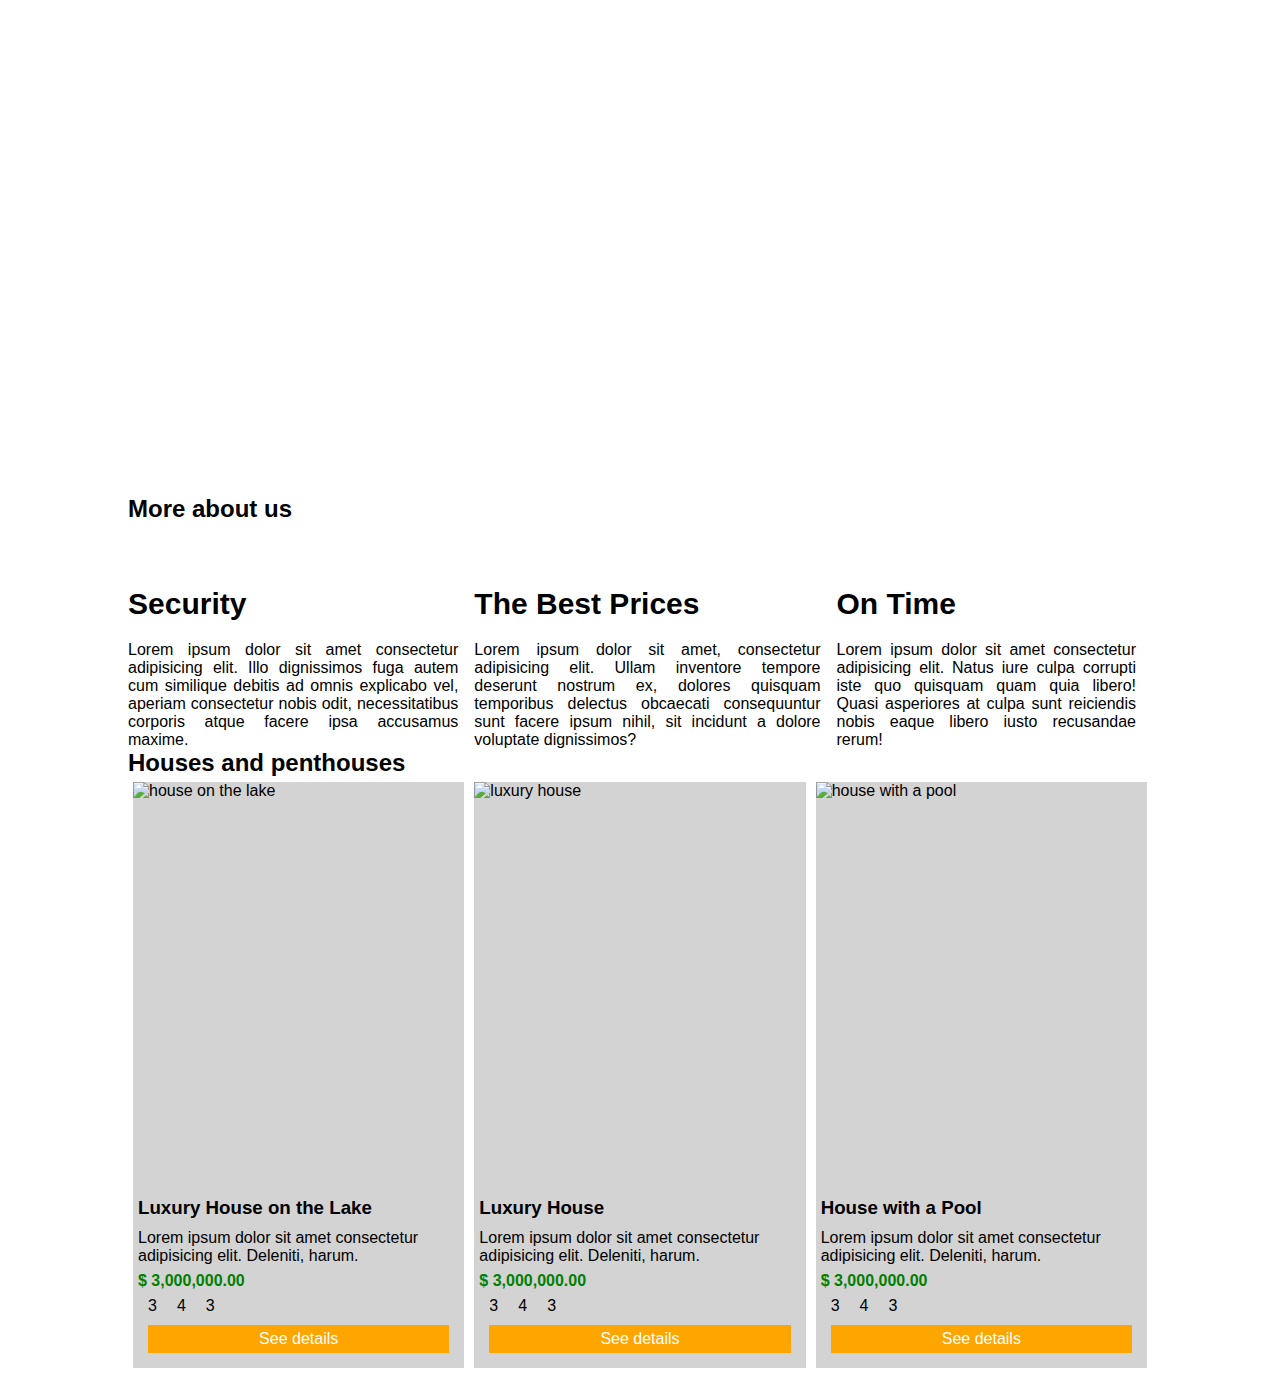
==== index.html @ 89000819 "adding html" ====
<!DOCTYPE html>
<html lang="en">
  <head>
    <meta charset="UTF-8" />
    <meta name="viewport" content="width=device-width, initial-scale=1.0" />
    <link rel="stylesheet" href="./style/mystyle.css" />
    <link rel="preconnect" href="https://fonts.googleapis.com" />
    <link rel="preconnect" href="https://fonts.gstatic.com" crossorigin />
    <link
      href="https://fonts.googleapis.com/css2?family=Libre+Baskerville&family=PT+Sans&display=swap"
      rel="stylesheet"
    />
    <title>Document</title>
  </head>
  <body>
    <header class="site-init">
      <h1><span class="real">Real</span>Estate</h1>
      <nav>
        <a href="about.html">About</a>
        <a href="blog.html">Blog</a>
        <a href="contact.html">Contact</a>
      </nav>
      <p>
        We Sell Luxury Houses,<br />
        Condominiums, and Penthouses
      </p>
    </header>
    <main>
      <section class="container">
        <h2>More about us</h2>
        <div class="flex-container">
          <div class="more-about-us-item">
            <img src="./images/img/icon1.svg" alt="" />
            <h3>Security</h3>
            <p>
              Lorem ipsum dolor sit amet consectetur adipisicing elit. Illo
              dignissimos fuga autem cum similique debitis ad omnis explicabo
              vel, aperiam consectetur nobis odit, necessitatibus corporis atque
              facere ipsa accusamus maxime.
            </p>
          </div>
          <div class="more-about-us-item">
            <img src="./images/img/icon2.svg" alt="" />
            <h3>The Best Prices</h3>
            <p>
              Lorem ipsum dolor sit amet, consectetur adipisicing elit. Ullam
              inventore tempore deserunt nostrum ex, dolores quisquam temporibus
              delectus obcaecati consequuntur sunt facere ipsum nihil, sit
              incidunt a dolore voluptate dignissimos?
            </p>
          </div>
          <div class="more-about-us-item">
            <img src="./images/img/icon3.svg" alt="" />
            <h3>On Time</h3>
            <p>
              Lorem ipsum dolor sit amet consectetur adipisicing elit. Natus
              iure culpa corrupti iste quo quisquam quam quia libero! Quasi
              asperiores at culpa sunt reiciendis nobis eaque libero iusto
              recusandae rerum!
            </p>
          </div>
        </div>
      </section>
      <section class="container">
        <h2>Houses and penthouses</h2>
        <div class="houses-container">
          <div class="houses-item">
            <div class="houses-item-img">
              <img
                src="./images/img/announcement1.jpg"
                alt="house on the lake"
              />
            </div>
            <div class="houses-item-text">
              <h3>Luxury House on the Lake</h3>
              <p>
                Lorem ipsum dolor sit amet consectetur adipisicing elit.
                Deleniti, harum.
              </p>
              <p class="price">$ 3,000,000.00</p>
              <ul>
                <li>
                  <img src="./images/img/icon_wc.svg" alt="" />
                  <p>3</p>
                </li>
                <li>
                  <img src="./images/img/icon_room.svg" alt="" />
                  <p>4</p>
                </li>
                <li>
                  <img src="./images/img/icon_parking.svg" alt="" />
                  <p>3</p>
                </li>
              </ul>
              <a class="btn-details" href="#">See details</a>
            </div>
          </div>
          <div class="houses-item">
            <div class="houses-item-img">
              <img src="./images/img/announcement2.jpg" alt="luxury house" />
            </div>
            <div class="houses-item-text">
              <h3>Luxury House</h3>
              <p>
                Lorem ipsum dolor sit amet consectetur adipisicing elit.
                Deleniti, harum.
              </p>
              <p class="price">$ 3,000,000.00</p>
              <ul>
                <li>
                  <img src="./images/img/icon_wc.svg" alt="" />
                  <p>3</p>
                </li>
                <li>
                  <img src="./images/img/icon_room.svg" alt="" />
                  <p>4</p>
                </li>
                <li>
                  <img src="./images/img/icon_parking.svg" alt="" />
                  <p>3</p>
                </li>
              </ul>
              <a class="btn-details" href="#">See details</a>
            </div>
          </div>
          <div class="houses-item">
            <div class="houses-item-img">
              <img
                src="./images/img/announcement3.jpg"
                alt="house with a pool"
              />
            </div>
            <div class="houses-item-text">
              <h3>House with a Pool</h3>
              <p>
                Lorem ipsum dolor sit amet consectetur adipisicing elit.
                Deleniti, harum.
              </p>
              <p class="price">$ 3,000,000.00</p>
              <ul>
                <li>
                  <img src="./images/img/icon_wc.svg" alt="" />
                  <p>3</p>
                </li>
                <li>
                  <img src="./images/img/icon_room.svg" alt="" />
                  <p>4</p>
                </li>
                <li>
                  <img src="./images/img/icon_parking.svg" alt="" />
                  <p>3</p>
                </li>
              </ul>
              <a class="btn-details" href="#">See details</a>
            </div>
          </div>
        </div>
      </section>
    </main>
  </body>
</html>
---- style/mystyle.css ----
/*globa*/
* {
    padding: 0;
    margin: 0;
  }
  a {
    color: white;
    text-decoration: none;
  }
  body {
    font-family: Arial, Helvetica, sans-serif;
  }
  h1 {
    padding-top: 100px;
    margin: 5px;
  }
  nav {
    display: flex;
  }
  nav a {
    padding-top: 100px;
    margin-right: 10px;
  }
  img {
    max-width: 100%;
  }
  /*utilities*/
  .container {
    width: 80%;
    margin-left: auto;
    margin-right: auto;
  }
  .flex-container {
    display: flex;
  }
  .btn-details {
    background-color: orange;
    display: block;
    padding: 5px;
    margin: 10px;
    text-align: center;
    border-radius: 10ox;
  }
  /*header*/
  header.site-init {
    display: flex;
    justify-content: space-between;
    background-image: url(../images/img/header.jpg);
    height: 55vh;
    background-position: top right;
    background-size: cover;
    color: white;
    position: relative;
  }
  header.site-init p {
    position: absolute;
    bottom: 100px;
    left: 0;
    margin: 0;
    padding: 10px;
    font-size: 20px;
    font-weight: 700px;
  }
  header.site-init h1 {
    font-family: Arial, Helvetica, sans-serif;
    font-weight: bold;
  }
  span.real {
    font-family: "Libre Baskerville", serif;
    font-weight: normal;
  }
  /*more about us*/
  .more-about-us-item {
    margin-right: 1rem;
    text-align: justify;
  }
  .more-about-us-item img {
    max-width: 100%;
    margin: 20px 0;
  }
  .more-about-us-item h3 {
    margin: 20px 0;
    font-size: 30px;
  }
  /*houses*/
  .houses-container {
    display: flex;
  }
  .houses-item {
    background-color: lightgray;
    display: flex;
    flex-direction: column;
    margin: 5px;
  }
  .houses-item-text {
    padding: 5px;
  }
  .houses-item h3 {
    margin: 10px 0;
  }
  .houses-item p.price {
    color: green;
    font-weight: 700;
    line-height: 2;
  }
  .houses-item ul {
    list-style: none;
    padding: 0;
    display: flex;
  }
  .houses-item ul li {
    display: flex;
    align-items: center;
    margin-right: 10px;
  }
  .houses-item li img {
    margin-right: 10px;
  }
  .houses-item h3 {
    white-space: nowrap;
  }
  .houses-item-img {
    height: 400px;
  }
  .houses-item-img img {
    min-height: 100%;
  }
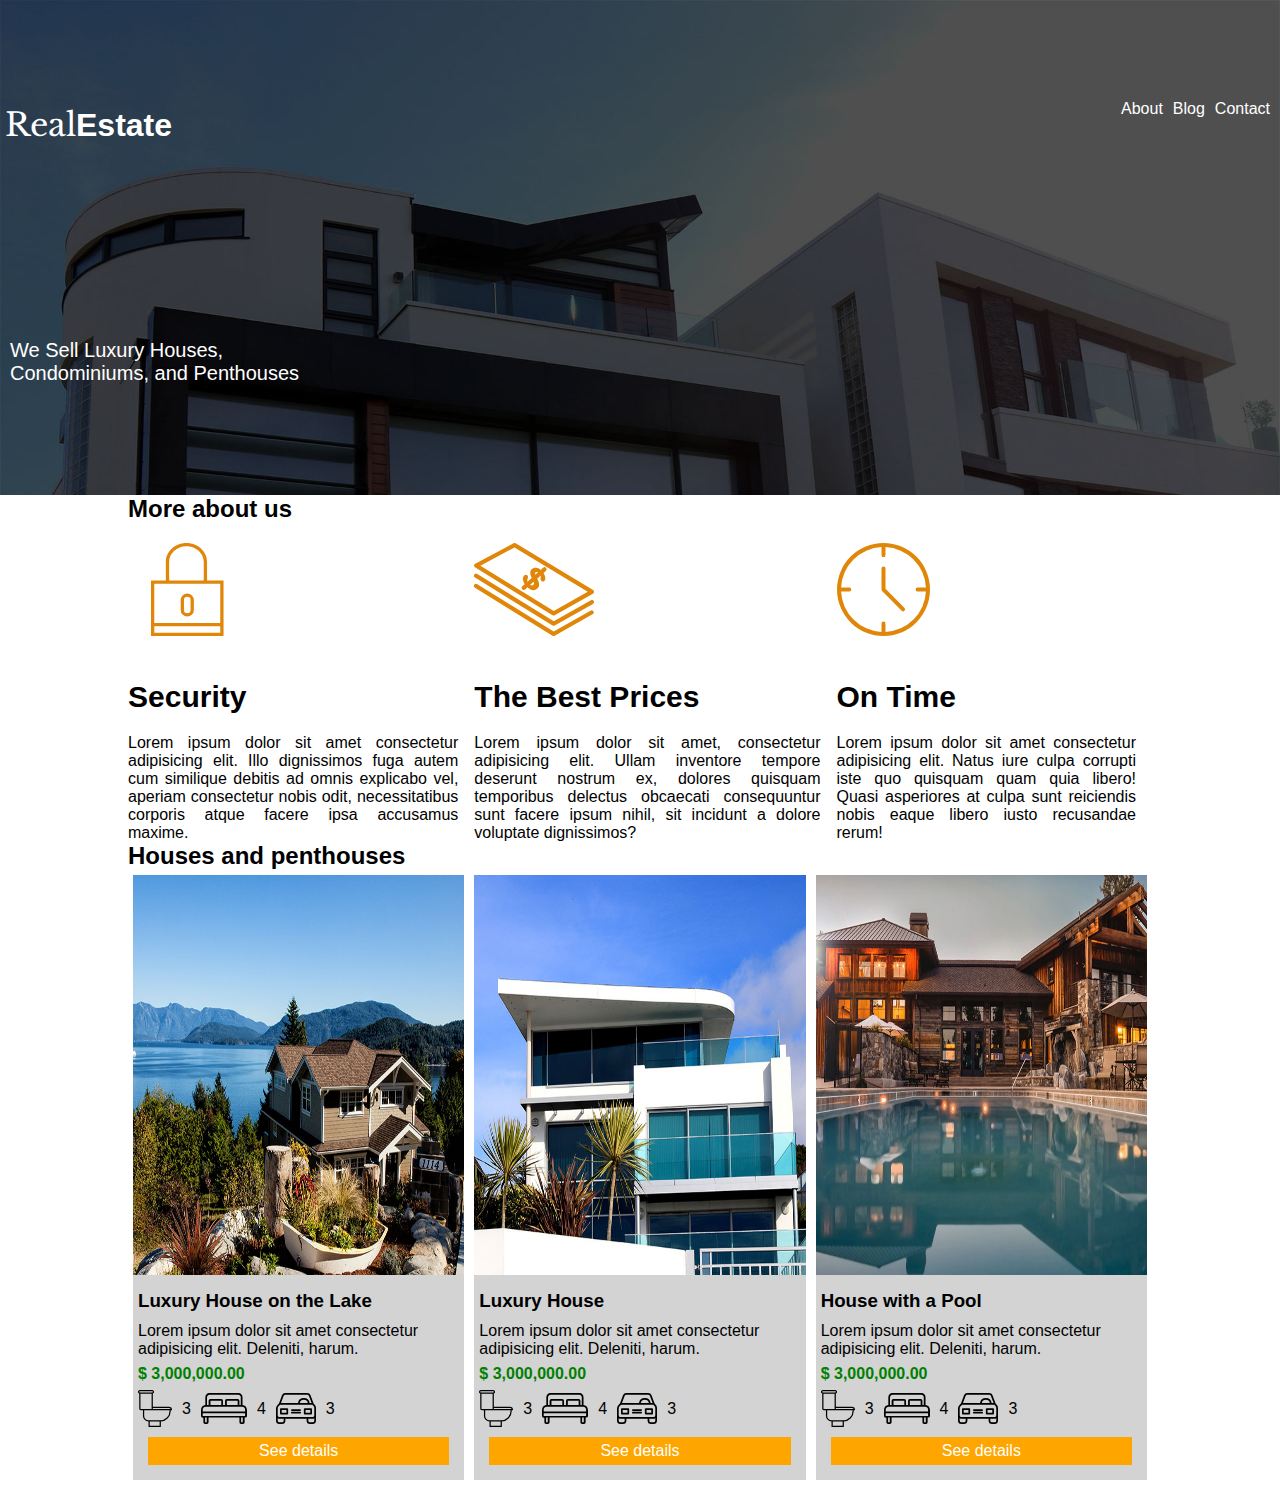
==== commit 8bf8058c: "update" ====
--- a/index.html
+++ b/index.html
@@ -30,7 +30,7 @@
         <h2>More about us</h2>
         <div class="flex-container">
           <div class="more-about-us-item">
-            <img src="./images/img/icon1.svg" alt="" />
+            <img src="./images/icon1.svg" alt="" />
             <h3>Security</h3>
             <p>
               Lorem ipsum dolor sit amet consectetur adipisicing elit. Illo
@@ -40,7 +40,7 @@
             </p>
           </div>
           <div class="more-about-us-item">
-            <img src="./images/img/icon2.svg" alt="" />
+            <img src="./images/icon2.svg" alt="" />
             <h3>The Best Prices</h3>
             <p>
               Lorem ipsum dolor sit amet, consectetur adipisicing elit. Ullam
@@ -50,7 +50,7 @@
             </p>
           </div>
           <div class="more-about-us-item">
-            <img src="./images/img/icon3.svg" alt="" />
+            <img src="./images/icon3.svg" alt="" />
             <h3>On Time</h3>
             <p>
               Lorem ipsum dolor sit amet consectetur adipisicing elit. Natus
@@ -66,10 +66,7 @@
         <div class="houses-container">
           <div class="houses-item">
             <div class="houses-item-img">
-              <img
-                src="./images/img/announcement1.jpg"
-                alt="house on the lake"
-              />
+              <img src="./images/announcement1.jpg" alt="house on the lake" />
             </div>
             <div class="houses-item-text">
               <h3>Luxury House on the Lake</h3>
@@ -80,15 +77,15 @@
               <p class="price">$ 3,000,000.00</p>
               <ul>
                 <li>
-                  <img src="./images/img/icon_wc.svg" alt="" />
+                  <img src="./images/icon_wc.svg" alt="" />
                   <p>3</p>
                 </li>
                 <li>
-                  <img src="./images/img/icon_room.svg" alt="" />
+                  <img src="./images/icon_room.svg" alt="" />
                   <p>4</p>
                 </li>
                 <li>
-                  <img src="./images/img/icon_parking.svg" alt="" />
+                  <img src="./images/icon_parking.svg" alt="" />
                   <p>3</p>
                 </li>
               </ul>
@@ -97,7 +94,7 @@
           </div>
           <div class="houses-item">
             <div class="houses-item-img">
-              <img src="./images/img/announcement2.jpg" alt="luxury house" />
+              <img src="./images//announcement2.jpg" alt="luxury house" />
             </div>
             <div class="houses-item-text">
               <h3>Luxury House</h3>
@@ -108,15 +105,15 @@
               <p class="price">$ 3,000,000.00</p>
               <ul>
                 <li>
-                  <img src="./images/img/icon_wc.svg" alt="" />
+                  <img src="./images/icon_wc.svg" alt="" />
                   <p>3</p>
                 </li>
                 <li>
-                  <img src="./images/img/icon_room.svg" alt="" />
+                  <img src="./images/icon_room.svg" alt="" />
                   <p>4</p>
                 </li>
                 <li>
-                  <img src="./images/img/icon_parking.svg" alt="" />
+                  <img src="./images/icon_parking.svg" alt="" />
                   <p>3</p>
                 </li>
               </ul>
@@ -125,10 +122,7 @@
           </div>
           <div class="houses-item">
             <div class="houses-item-img">
-              <img
-                src="./images/img/announcement3.jpg"
-                alt="house with a pool"
-              />
+              <img src="./images/announcement3.jpg" alt="house with a pool" />
             </div>
             <div class="houses-item-text">
               <h3>House with a Pool</h3>
@@ -139,15 +133,15 @@
               <p class="price">$ 3,000,000.00</p>
               <ul>
                 <li>
-                  <img src="./images/img/icon_wc.svg" alt="" />
+                  <img src="./images/icon_wc.svg" alt="" />
                   <p>3</p>
                 </li>
                 <li>
-                  <img src="./images/img/icon_room.svg" alt="" />
+                  <img src="./images/icon_room.svg" alt="" />
                   <p>4</p>
                 </li>
                 <li>
-                  <img src="./images/img/icon_parking.svg" alt="" />
+                  <img src="./images/icon_parking.svg" alt="" />
                   <p>3</p>
                 </li>
               </ul>
--- a/style/mystyle.css
+++ b/style/mystyle.css
@@ -1,128 +1,191 @@
 /*globa*/
 * {
-    padding: 0;
-    margin: 0;
-  }
-  a {
-    color: white;
-    text-decoration: none;
-  }
-  body {
-    font-family: Arial, Helvetica, sans-serif;
-  }
-  h1 {
-    padding-top: 100px;
-    margin: 5px;
-  }
-  nav {
-    display: flex;
-  }
-  nav a {
-    padding-top: 100px;
-    margin-right: 10px;
-  }
-  img {
-    max-width: 100%;
-  }
-  /*utilities*/
-  .container {
-    width: 80%;
-    margin-left: auto;
-    margin-right: auto;
-  }
-  .flex-container {
-    display: flex;
-  }
-  .btn-details {
-    background-color: orange;
-    display: block;
-    padding: 5px;
-    margin: 10px;
-    text-align: center;
-    border-radius: 10ox;
-  }
-  /*header*/
-  header.site-init {
-    display: flex;
-    justify-content: space-between;
-    background-image: url(../images/img/header.jpg);
-    height: 55vh;
-    background-position: top right;
-    background-size: cover;
-    color: white;
-    position: relative;
-  }
-  header.site-init p {
-    position: absolute;
-    bottom: 100px;
-    left: 0;
-    margin: 0;
-    padding: 10px;
-    font-size: 20px;
-    font-weight: 700px;
-  }
-  header.site-init h1 {
-    font-family: Arial, Helvetica, sans-serif;
-    font-weight: bold;
-  }
-  span.real {
-    font-family: "Libre Baskerville", serif;
-    font-weight: normal;
-  }
-  /*more about us*/
-  .more-about-us-item {
-    margin-right: 1rem;
-    text-align: justify;
-  }
-  .more-about-us-item img {
-    max-width: 100%;
-    margin: 20px 0;
-  }
-  .more-about-us-item h3 {
-    margin: 20px 0;
-    font-size: 30px;
-  }
-  /*houses*/
-  .houses-container {
-    display: flex;
-  }
-  .houses-item {
-    background-color: lightgray;
-    display: flex;
-    flex-direction: column;
-    margin: 5px;
-  }
-  .houses-item-text {
-    padding: 5px;
-  }
-  .houses-item h3 {
-    margin: 10px 0;
-  }
-  .houses-item p.price {
-    color: green;
-    font-weight: 700;
-    line-height: 2;
-  }
-  .houses-item ul {
-    list-style: none;
-    padding: 0;
-    display: flex;
-  }
-  .houses-item ul li {
-    display: flex;
-    align-items: center;
-    margin-right: 10px;
-  }
-  .houses-item li img {
-    margin-right: 10px;
-  }
-  .houses-item h3 {
-    white-space: nowrap;
-  }
-  .houses-item-img {
-    height: 400px;
-  }
-  .houses-item-img img {
-    min-height: 100%;
-  }
-  +  padding: 0;
+  margin: 0;
+}
+a {
+  color: white;
+  text-decoration: none;
+}
+body {
+  font-family: Arial, Helvetica, sans-serif;
+}
+h1 {
+  padding-top: 100px;
+  margin: 5px;
+}
+nav {
+  display: flex;
+}
+nav a {
+  padding-top: 100px;
+  margin-right: 10px;
+}
+img {
+  max-width: 100%;
+}
+/*utilities*/
+.container {
+  width: 80%;
+  margin-left: auto;
+  margin-right: auto;
+}
+.flex-container {
+  display: flex;
+}
+.btn-details {
+  background-color: orange;
+  display: block;
+  padding: 5px;
+  margin: 10px;
+  text-align: center;
+  border-radius: 10ox;
+}
+/*header*/
+header.site-init {
+  display: flex;
+  justify-content: space-between;
+  background-image: url(../images/header.jpg);
+  height: 55vh;
+  background-position: top right;
+  background-size: cover;
+  color: white;
+  position: relative;
+}
+header.site-init p {
+  position: absolute;
+  bottom: 100px;
+  left: 0;
+  margin: 0;
+  padding: 10px;
+  font-size: 20px;
+  font-weight: 700px;
+}
+header.site-init h1 {
+  font-family: Arial, Helvetica, sans-serif;
+  font-weight: bold;
+}
+span.real {
+  font-family: "Libre Baskerville", serif;
+  font-weight: normal;
+}
+/*more about us*/
+.more-about-us-item {
+  margin-right: 1rem;
+  text-align: justify;
+}
+.more-about-us-item img {
+  max-width: 100%;
+  margin: 20px 0;
+}
+.more-about-us-item h3 {
+  margin: 20px 0;
+  font-size: 30px;
+}
+/*houses*/
+.houses-container {
+  display: flex;
+}
+.houses-item {
+  background-color: lightgray;
+  display: flex;
+  flex-direction: column;
+  margin: 5px;
+}
+.houses-item-text {
+  padding: 5px;
+}
+.houses-item h3 {
+  margin: 10px 0;
+}
+.houses-item p.price {
+  color: green;
+  font-weight: 700;
+  line-height: 2;
+}
+.houses-item ul {
+  list-style: none;
+  padding: 0;
+  display: flex;
+}
+.houses-item ul li {
+  display: flex;
+  align-items: center;
+  margin-right: 10px;
+}
+.houses-item li img {
+  margin-right: 10px;
+}
+.houses-item h3 {
+  white-space: nowrap;
+}
+.houses-item-img {
+  height: 400px;
+}
+.houses-item-img img {
+  min-height: 100%;
+}
+/*contact*/
+.site-contact {
+  display: flex;
+  justify-content: space-evenly;
+  align-items: center;
+  background-color: black;
+  color: white;
+  height: 80px;
+  padding: 10px;
+}
+.site-contact h1 {
+  padding-top: 0;
+  font-size: 30px;
+  margin: 0;
+}
+.site-contact nav a {
+  padding-top: 0;
+  font-size: 16px;
+  margin-top: 0;
+}
+.container-contact h2 {
+  text-align: center;
+  font-weight: lighter;
+}
+.form-container {
+  margin: 20px;
+}
+.form-container input,
+textarea,
+select {
+  display: block;
+  background-color: lightgray;
+  width: 100%;
+  padding: 5px;
+  border: none;
+  border-radius: 5px;
+}
+.form-container textarea {
+  height: 100px;
+}
+.form-check-input {
+  margin-right: 50px;
+}
+label {
+  margin-right: 20px;
+}
+fieldset h4 {
+  margin-top: 20px;
+  font-size: 15px;
+  font-weight: normal;
+  font-style: italic;
+}
+.contact-button {
+  background-color: green;
+  color: white;
+  margin: 0.5px;
+  margin-top: 20px;
+  padding: 10px;
+  border: none;
+  cursor: pointer;
+}
+fieldset {
+  margin: 0.5px;
+}
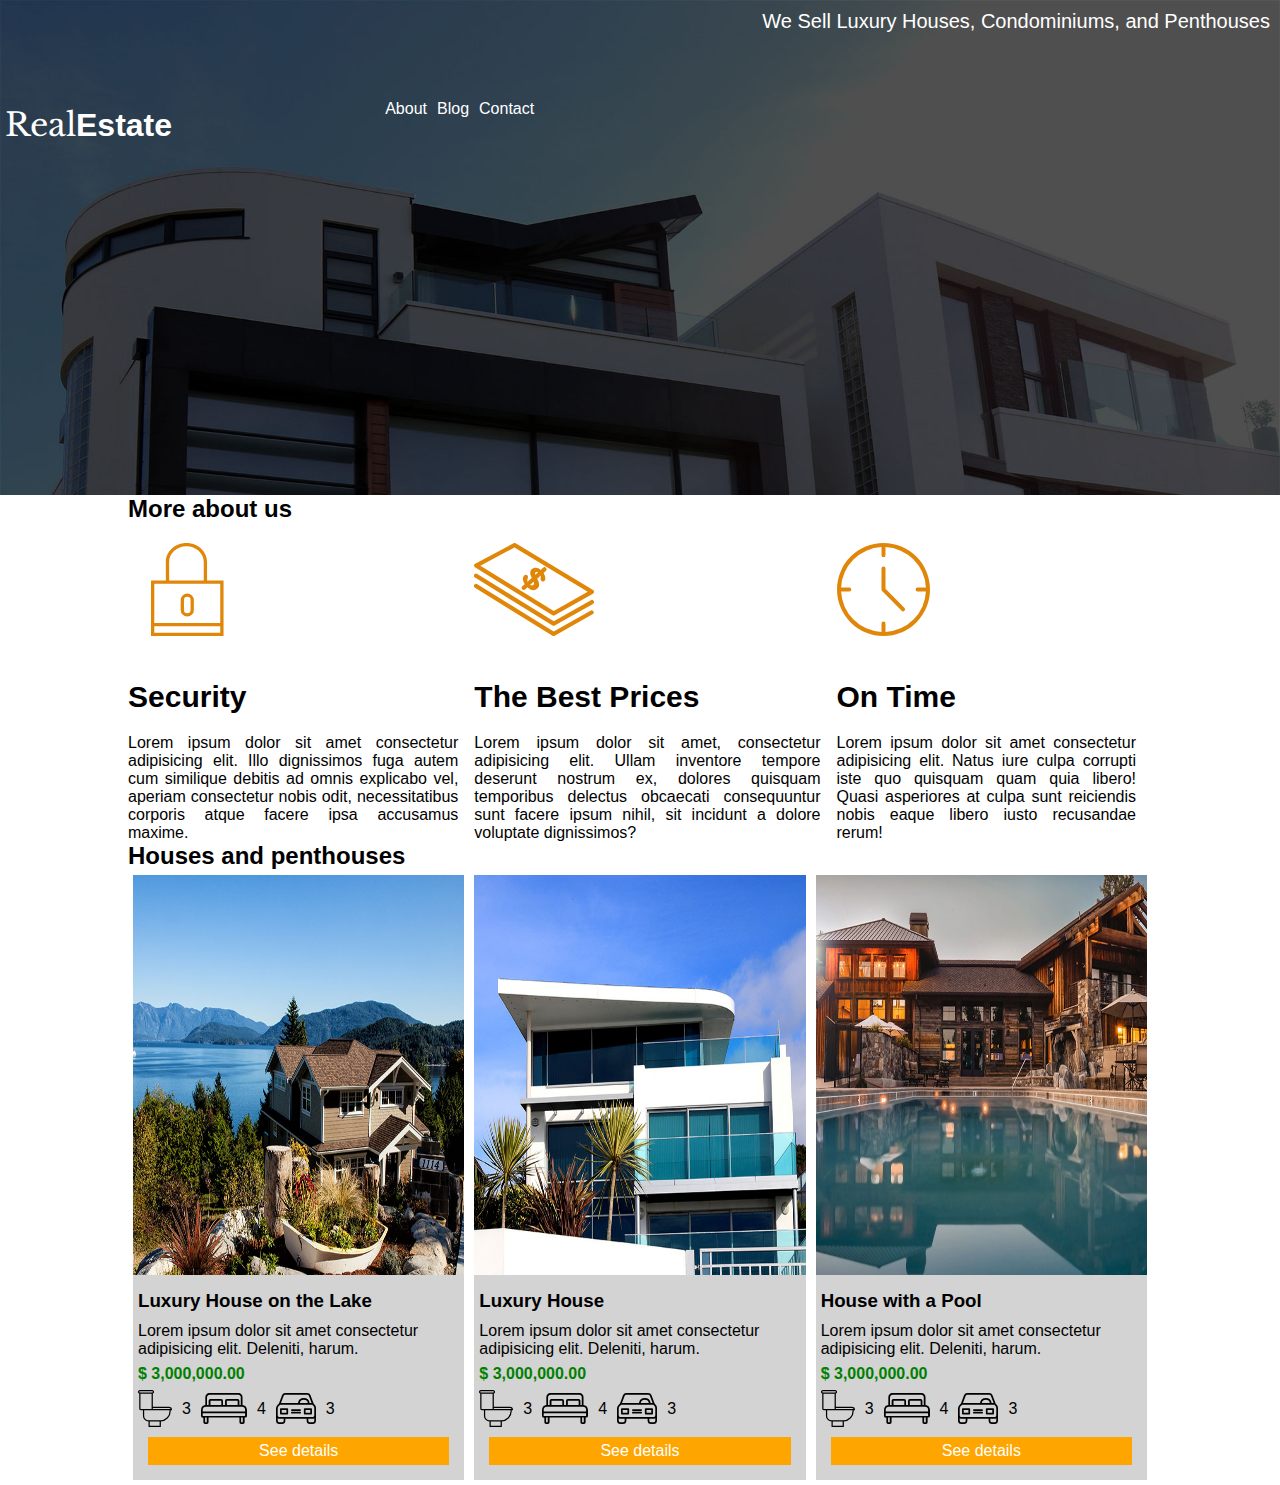
==== commit 42e8b2b2: "class work" ====
--- a/index.html
+++ b/index.html
@@ -20,10 +20,7 @@
         <a href="blog.html">Blog</a>
         <a href="contact.html">Contact</a>
       </nav>
-      <p>
-        We Sell Luxury Houses,<br />
-        Condominiums, and Penthouses
-      </p>
+      <p>We Sell Luxury Houses, Condominiums, and Penthouses</p>
     </header>
     <main>
       <section class="container">
--- a/style/mystyle.css
+++ b/style/mystyle.css
@@ -7,6 +7,7 @@
   color: white;
   text-decoration: none;
 }
+/*desktop*/
 body {
   font-family: Arial, Helvetica, sans-serif;
 }
@@ -20,6 +21,14 @@
 nav a {
   padding-top: 100px;
   margin-right: 10px;
+}
+@media (max-width: 760px) {
+  nav {
+    flex-direction: column;
+  }
+  nav a {
+    padding: 0;
+  }
 }
 img {
   max-width: 100%;
@@ -31,7 +40,16 @@
   margin-right: auto;
 }
 .flex-container {
-  display: flex;
+  flex-direction: row;
+  display: flex;
+}
+@media (max-width: 768px) {
+  .flex-container {
+    flex-direction: column;
+  }
+  .container {
+    width: 90%;
+  }
 }
 .btn-details {
   background-color: orange;
@@ -53,7 +71,7 @@
   position: relative;
 }
 header.site-init p {
-  position: absolute;
+  /* position: absolute; */
   bottom: 100px;
   left: 0;
   margin: 0;
@@ -69,6 +87,14 @@
   font-family: "Libre Baskerville", serif;
   font-weight: normal;
 }
+@media (max-width: 768px) {
+  header.site-init {
+    flex-direction: column;
+    justify-content: center;
+    align-items: center;
+  }
+}
+
 /*more about us*/
 .more-about-us-item {
   margin-right: 1rem;
@@ -82,6 +108,16 @@
   margin: 20px 0;
   font-size: 30px;
 }
+@media (max-width: 768px) {
+  .more-about-us-item img {
+    display: block;
+    margin-left: auto;
+    margin-right: auto;
+  }
+  .more-about-us-item h3 {
+    text-align: center;
+  }
+}
 /*houses*/
 .houses-container {
   display: flex;
@@ -124,6 +160,14 @@
 }
 .houses-item-img img {
   min-height: 100%;
+}
+@media (max-width: 768px) {
+  .houses-container {
+    flex-direction: column;
+  }
+  .houses-item-img {
+    height: 500px;
+  }
 }
 /*contact*/
 .site-contact {
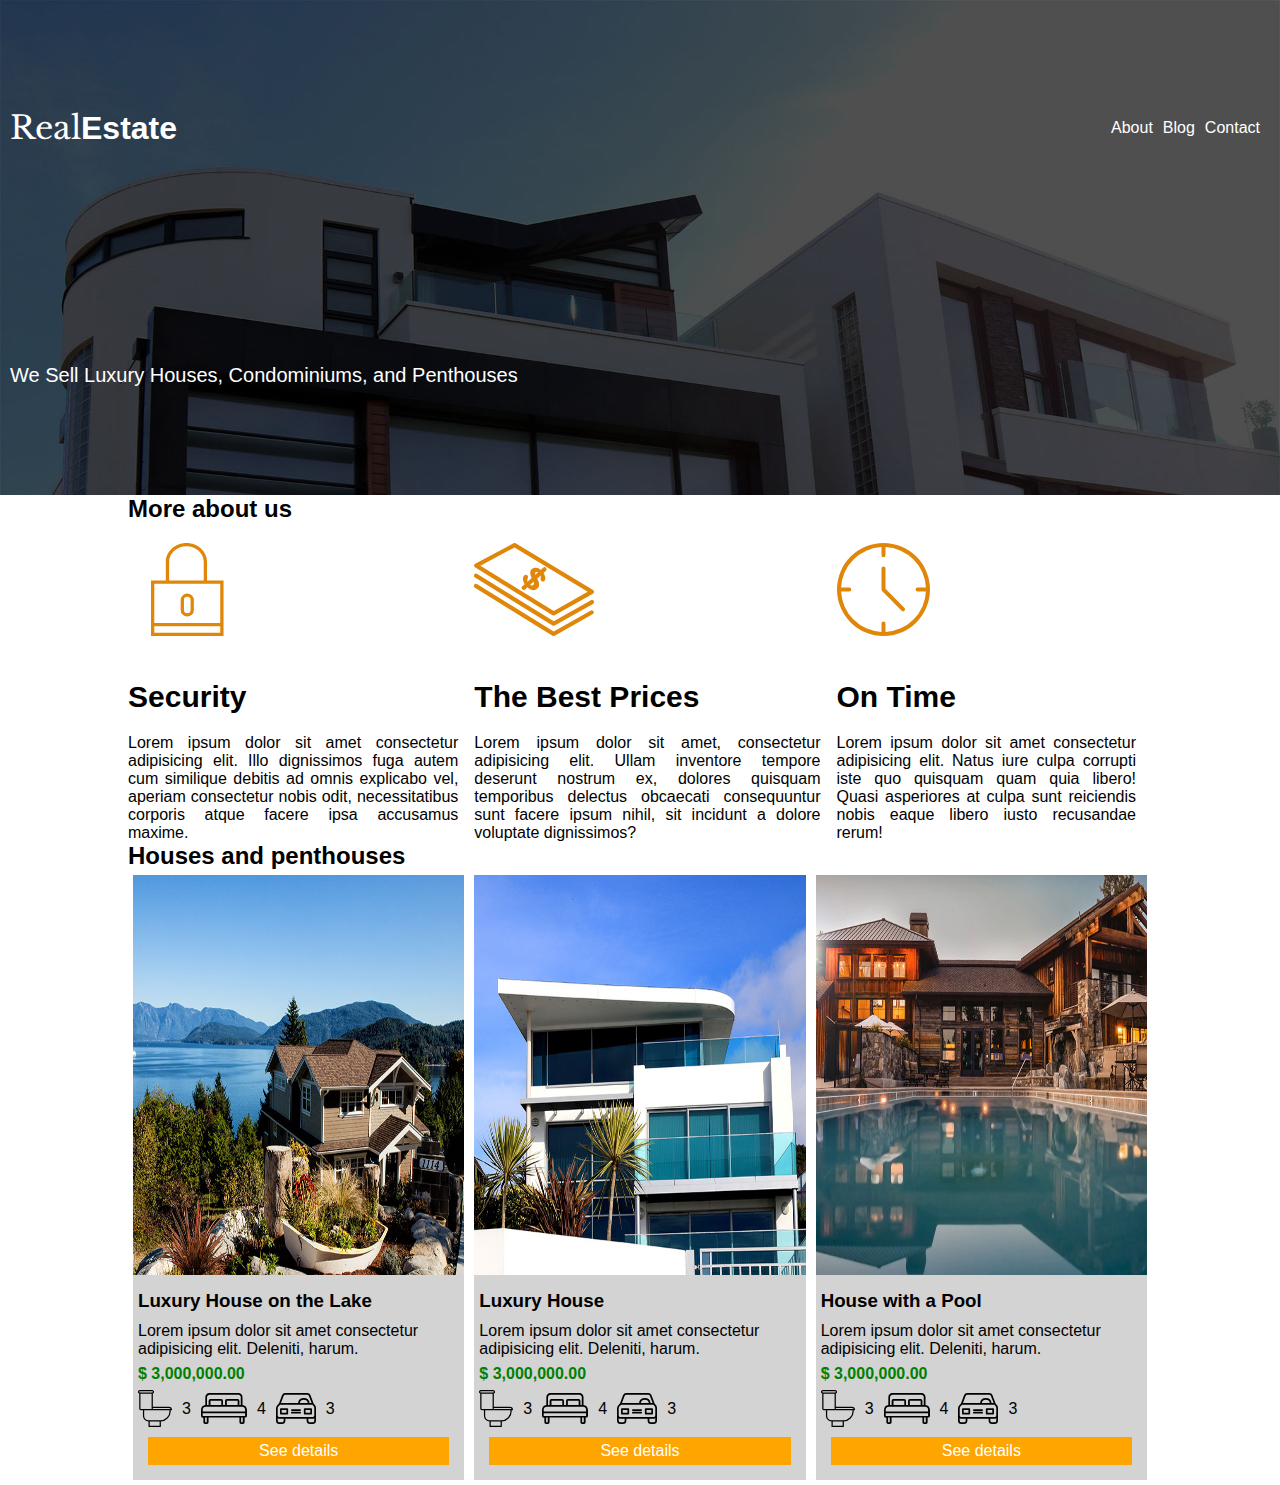
==== commit 7915efb7: "almost done" ====
--- a/index.html
+++ b/index.html
@@ -14,12 +14,14 @@
   </head>
   <body>
     <header class="site-init">
-      <h1><span class="real">Real</span>Estate</h1>
-      <nav>
-        <a href="about.html">About</a>
-        <a href="blog.html">Blog</a>
-        <a href="contact.html">Contact</a>
-      </nav>
+      <div class="nav-container">
+        <h1><span class="real">Real</span>Estate</h1>
+        <nav>
+          <a href="about.html">About</a>
+          <a href="blog.html">Blog</a>
+          <a href="contact.html">Contact</a>
+        </nav>
+      </div>
       <p>We Sell Luxury Houses, Condominiums, and Penthouses</p>
     </header>
     <main>
--- a/style/mystyle.css
+++ b/style/mystyle.css
@@ -7,27 +7,36 @@
   color: white;
   text-decoration: none;
 }
+/*nav-container*/
+.nav-container {
+  padding: 10px;
+  width: 100%;
+  display: flex;
+  justify-content: space-between;
+}
 /*desktop*/
 body {
   font-family: Arial, Helvetica, sans-serif;
 }
-h1 {
-  padding-top: 100px;
-  margin: 5px;
-}
 nav {
   display: flex;
+  align-items: center;
 }
 nav a {
-  padding-top: 100px;
   margin-right: 10px;
 }
 @media (max-width: 760px) {
   nav {
-    flex-direction: column;
+    margin-top: 20px;
+    padding: 10px;
+    text-align: left;
   }
   nav a {
-    padding: 0;
+    padding: 5px;
+  }
+  p {
+    text-align: center;
+    margin-top: 20px;
   }
 }
 img {
@@ -69,11 +78,12 @@
   background-size: cover;
   color: white;
   position: relative;
+  flex-wrap: wrap;
+  align-items: center;
 }
 header.site-init p {
-  /* position: absolute; */
-  bottom: 100px;
-  left: 0;
+  bottom: 10px;
+  left: 10px;
   margin: 0;
   padding: 10px;
   font-size: 20px;
@@ -90,8 +100,15 @@
 @media (max-width: 768px) {
   header.site-init {
     flex-direction: column;
-    justify-content: center;
+    justify-content: flex-start;
     align-items: center;
+    text-align: center;
+  }
+  header.site-init h1 {
+    padding: 20px;
+  }
+  header.site-init p {
+    padding: 100px;
   }
 }
 
@@ -170,20 +187,6 @@
   }
 }
 /*contact*/
-.site-contact {
-  display: flex;
-  justify-content: space-evenly;
-  align-items: center;
-  background-color: black;
-  color: white;
-  height: 80px;
-  padding: 10px;
-}
-.site-contact h1 {
-  padding-top: 0;
-  font-size: 30px;
-  margin: 0;
-}
 .site-contact nav a {
   padding-top: 0;
   font-size: 16px;
@@ -233,3 +236,79 @@
 fieldset {
   margin: 0.5px;
 }
+/*header contact-about-blog*/
+.site-contact-about-blog-header {
+  display: flex;
+  justify-content: space-between;
+  align-items: center;
+  background-color: black;
+  color: white;
+  height: 100px;
+  padding: 10px 30px;
+}
+.site-contact-about-blog h1,
+nav {
+  padding-top: 0;
+  margin-top: 0;
+}
+/*About*/
+.container h1 {
+  text-align: center;
+  margin-top: 10px;
+  margin-bottom: 30px;
+}
+.container-about {
+  text-align: center;
+  display: flex;
+  flex-direction: column;
+  align-items: center;
+}
+.container-about .image-container {
+  display: flex;
+  justify-content: center;
+  align-items: center;
+  margin: 20px 0;
+}
+.container-about .image-container img {
+  max-width: 300px;
+  margin: 0 20px;
+}
+.container-about p {
+  text-align: center;
+}
+/*blog*/
+.blog-card-container {
+  display: flex;
+  justify-content: space-evenly;
+  align-items: center;
+  width: 100vw;
+  
+  flex-wrap: wrap;
+}
+.blog-card {
+  display: flex;
+  flex-direction: column;
+  width: 250px;
+  background-color: #fff;
+  border: 1px solid #ddd;
+  border-radius: 5px;
+  text-align: center;
+  height: 350px;
+}
+.blog-card img {
+  max-width: 100%;
+  height: auto;
+}
+.read-more {
+  display: block;
+  text-align: center;
+  text-decoration: underline;
+  color: #0077cc;
+  transition: color 0.3s;
+}
+.read-more:hover {
+  color: #0055aa;
+}
+.blog-post {
+  margin-left: 10px;
+}
